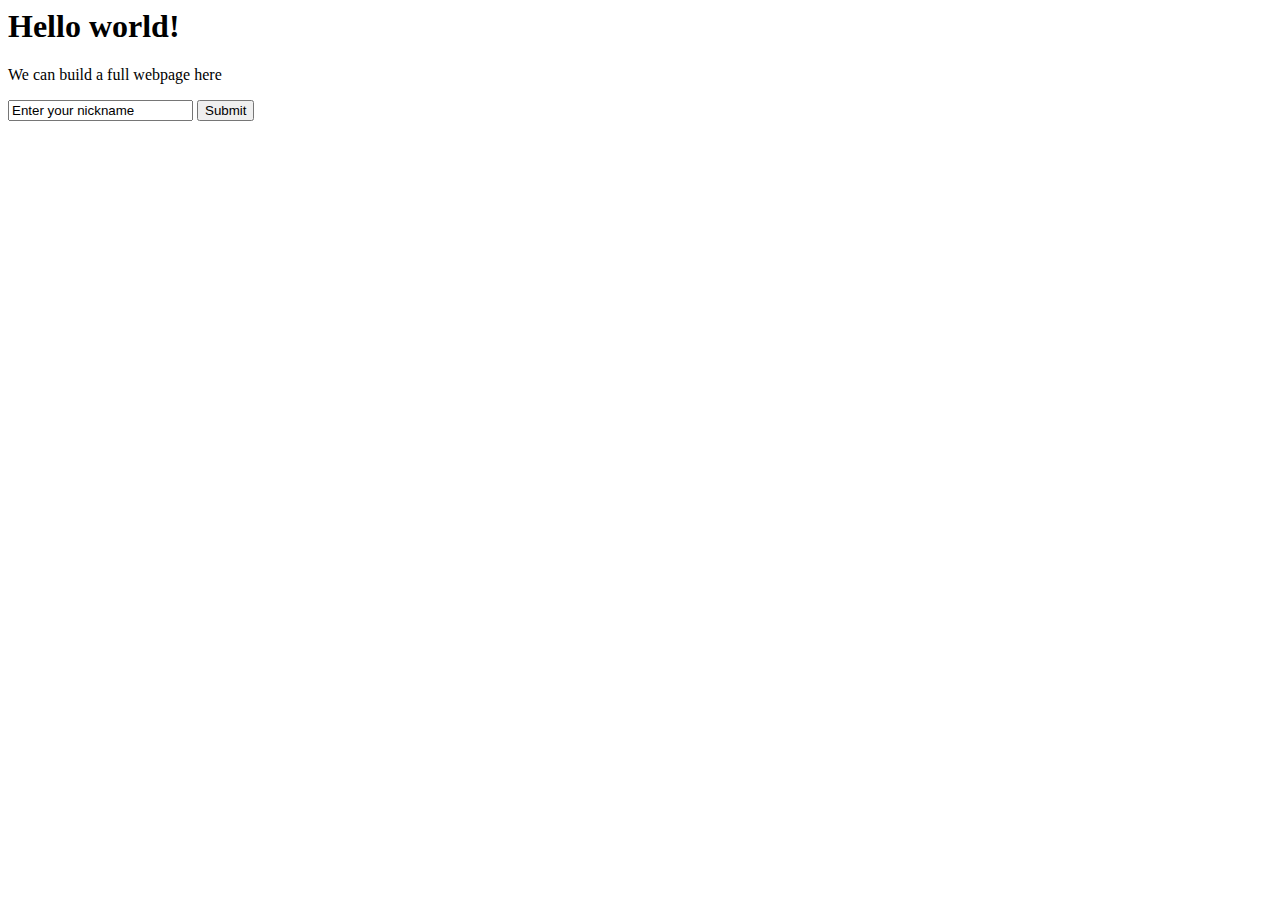
==== templates/index.html @ 5973925e "Initial commit" ====
<html>
    <head>
        <title>Welcome!</title>
    </head>
    <body>
        <h1>Hello world!</h1>
        <p>We can build a full webpage here</p>
        <form>
            <input type="text" name="nickname" value="Enter your nickname"/>
            <input type="submit" value="Submit"/>
        </form>
    </body>
</html>
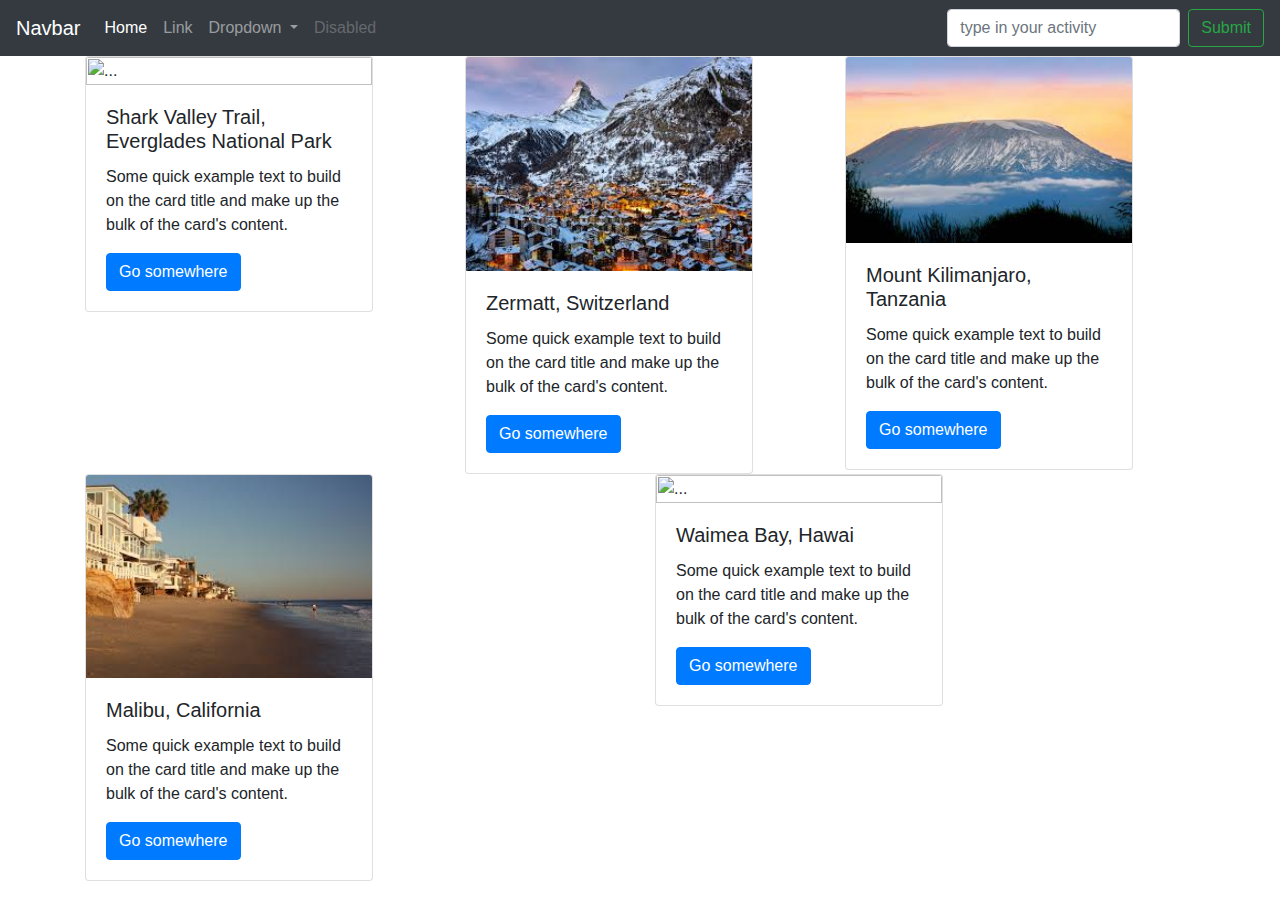
==== commit c70fc904: "initial commit" ====
--- a/templates/index.html
+++ b/templates/index.html
@@ -1,13 +1,105 @@
 <html>
     <head>
         <title>Welcome!</title>
+        <link rel="stylesheet" href="https://stackpath.bootstrapcdn.com/bootstrap/4.3.1/css/bootstrap.min.css" integrity="sha384-ggOyR0iXCbMQv3Xipma34MD+dH/1fQ784/j6cY/iJTQUOhcWr7x9JvoRxT2MZw1T" crossorigin="anonymous">
+        <link rel="stylesheet" type="text/css" href="static/css/style.css">
     </head>
     <body>
-        <h1>Hello world!</h1>
-        <p>We can build a full webpage here</p>
-        <form>
-            <input type="text" name="nickname" value="Enter your nickname"/>
-            <input type="submit" value="Submit"/>
-        </form>
+<nav class="navbar navbar-expand-lg navbar-dark bg-dark">
+  <a class="navbar-brand" href="#">Navbar</a>
+  <button class="navbar-toggler" type="button" data-toggle="collapse" data-target="#navbarSupportedContent" aria-controls="navbarSupportedContent" aria-expanded="false" aria-label="Toggle navigation">
+    <span class="navbar-toggler-icon"></span>
+  </button>
+
+  <div class="collapse navbar-collapse" id="navbarSupportedContent">
+    <ul class="navbar-nav mr-auto">
+      <li class="nav-item active">
+        <a class="nav-link" href="#">Home <span class="sr-only">(current)</span></a>
+      </li>
+      <li class="nav-item">
+        <a class="nav-link" href="#">Link</a>
+      </li>
+      <li class="nav-item dropdown">
+        <a class="nav-link dropdown-toggle" href="#" id="navbarDropdown" role="button" data-toggle="dropdown" aria-haspopup="true" aria-expanded="false">
+          Dropdown
+        </a>
+        <div class="dropdown-menu" aria-labelledby="navbarDropdown">
+          <a class="dropdown-item" href="#">Action</a>
+          <a class="dropdown-item" href="#">Another action</a>
+          <div class="dropdown-divider"></div>
+          <a class="dropdown-item" href="#">Something else here</a>
+        </div>
+      </li>
+      <li class="nav-item">
+        <a class="nav-link disabled" href="#" tabindex="-1" aria-disabled="true">Disabled</a>
+      </li>
+    </ul>
+    <form class="form-inline my-2 my-lg-0" method='post' action='/results'>
+      <input class="form-control mr-sm-2" type="text" name="activity" placeholder="type in your activity" aria-label="Search">
+      <button class="btn btn-outline-success my-2 my-sm-0" type="submit">Submit</button>
+    </form>
+  </div>
+</nav>
+<div class='container'>
+  <div class='row justify-content-end'>
+    <div class='col'>
+      <div class="card" style="width: 18rem;">
+        <img src="https://www.bikeflorida.net/images/shark-valley/everglades-shark-valley-2-03.jpg +" class="card-img-top" alt="...">
+        <div class="card-body">
+          <h5 class="card-title">Shark Valley Trail, Everglades National Park</h5>
+          <p class="card-text">Some quick example text to build on the card title and make up the bulk of the card's content.</p>
+          <a href="#" class="btn btn-primary">Go somewhere</a>
+        </div>
+      </div>
+    </div>
+    <div class='col'>
+      <div class="card" style="width: 18rem;">
+        <img src="[data-uri]" class="card-img-top" alt="...">
+        <div class="card-body">
+          <h5 class="card-title">Zermatt, Switzerland</h5>
+          <p class="card-text">Some quick example text to build on the card title and make up the bulk of the card's content.</p>
+          <a href="#" class="btn btn-primary">Go somewhere</a>
+        </div>
+      </div>
+    </div>
+    <div class='col'>
+      <div class="card" style="width: 18rem;">
+        <img src="[data-uri]" class="card-img-top" alt="...">
+        <div class="card-body">
+          <h5 class="card-title">Mount Kilimanjaro, Tanzania</h5>
+          <p class="card-text">Some quick example text to build on the card title and make up the bulk of the card's content.</p>
+          <a href="#" class="btn btn-primary">Go somewhere</a>
+        </div>
+      </div>
+    </div>
+    
+  </div>
+  <div class='row justify-content-end'>
+    <div class='col'>
+      <div class="card c12" style="width: 18rem;">
+        <img src="[data-uri]" class="card-img-top" alt="...">
+        <div class="card-body">
+          <h5 class="card-title">Malibu, California</h5>
+          <p class="card-text">Some quick example text to build on the card title and make up the bulk of the card's content.</p>
+          <a href="#" class="btn btn-primary">Go somewhere</a>
+        </div>
+      </div>
+    </div>
+    <div class='col' >
+      <div class="card" style="width: 18rem;">
+        <img src="https://i.pinimg.com/originals/b8/84/cc/b884ccafb31a75ed8bc9d5c80afea20c.png" class="card-img-top" alt="...">
+        <div class="card-body">
+          <h5 class="card-title">Waimea Bay, Hawai</h5>
+          <p class="card-text">Some quick example text to build on the card title and make up the bulk of the card's content.</p>
+          <a href="#" class="btn btn-primary">Go somewhere</a>
+        </div>
+      </div>
+    </div>
+  </div>
+</div>
+        <script src="https://code.jquery.com/jquery-3.3.1.slim.min.js" integrity="sha384-q8i/X+965DzO0rT7abK41JStQIAqVgRVzpbzo5smXKp4YfRvH+8abtTE1Pi6jizo" crossorigin="anonymous"></script>
+        <script src="https://cdnjs.cloudflare.com/ajax/libs/popper.js/1.14.7/umd/popper.min.js" integrity="sha384-UO2eT0CpHqdSJQ6hJty5KVphtPhzWj9WO1clHTMGa3JDZwrnQq4sF86dIHNDz0W1" crossorigin="anonymous"></script>
+        <script src="https://stackpath.bootstrapcdn.com/bootstrap/4.3.1/js/bootstrap.min.js" integrity="sha384-JjSmVgyd0p3pXB1rRibZUAYoIIy6OrQ6VrjIEaFf/nJGzIxFDsf4x0xIM+B07jRM" crossorigin="anonymous"></script>
     </body>
 </html>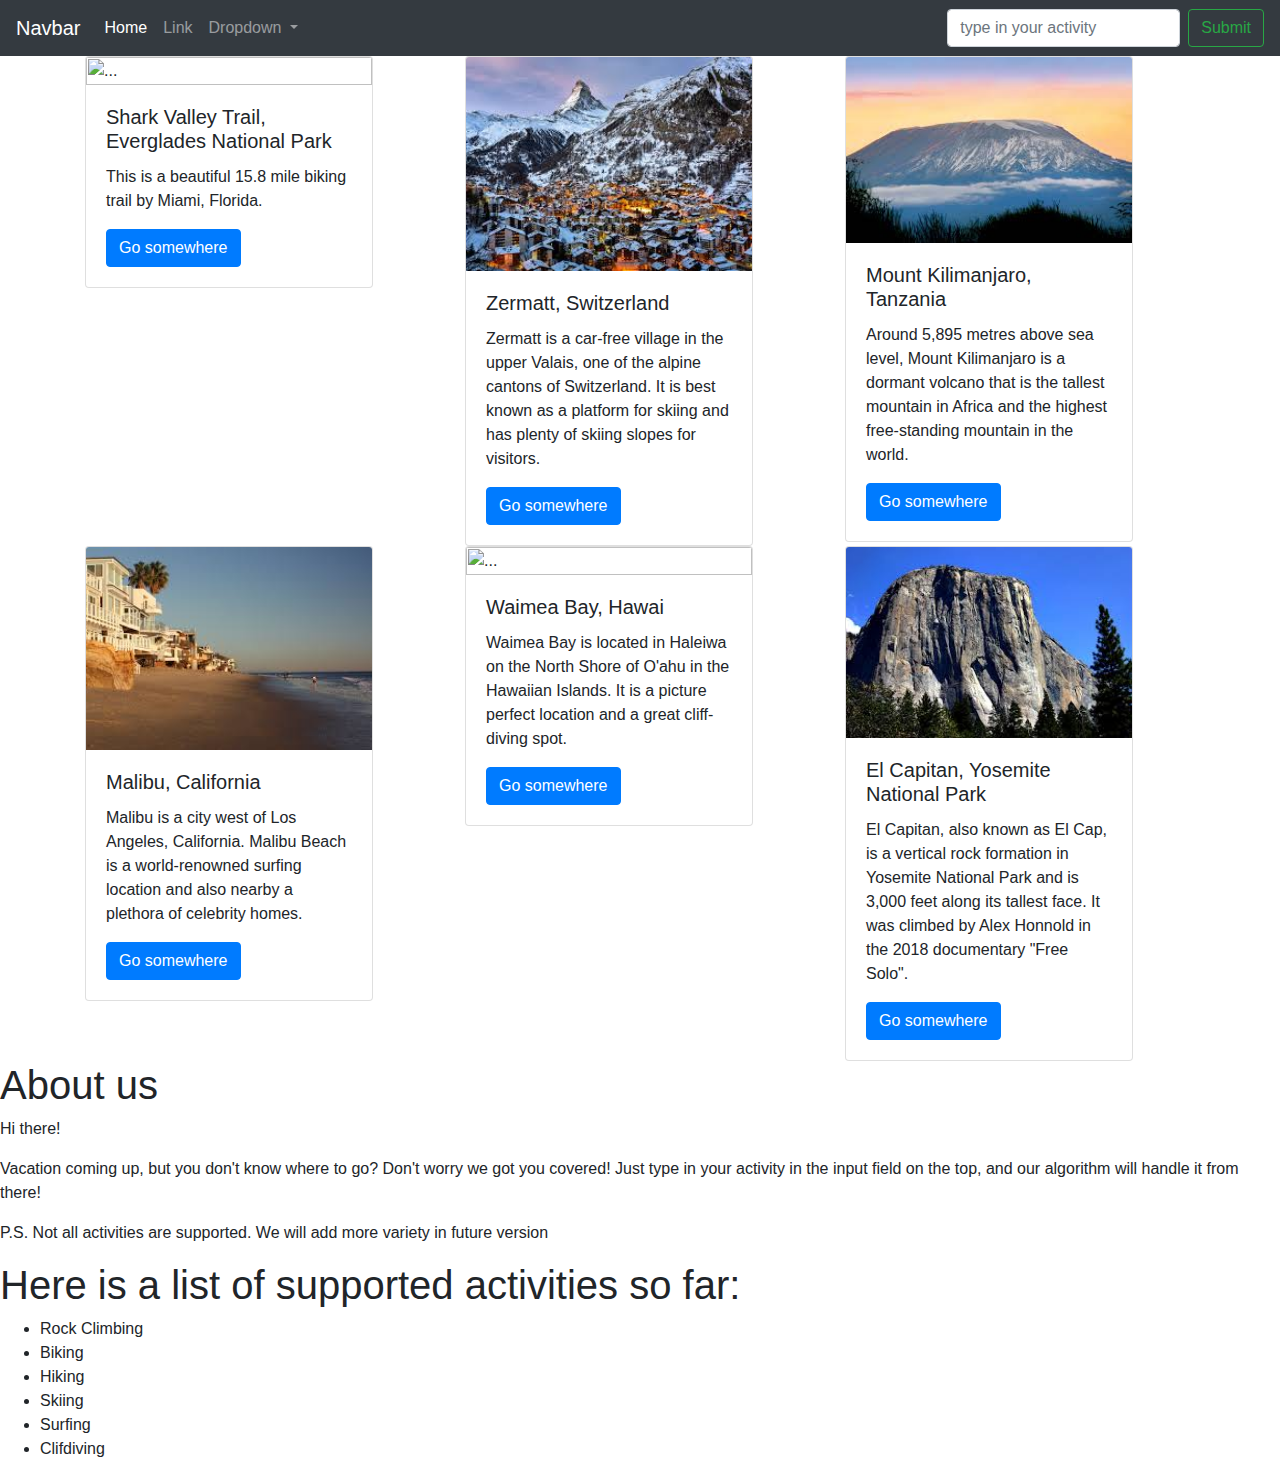
==== commit 1bd3f1ee: "DeployToHeroku" ====
--- a/templates/index.html
+++ b/templates/index.html
@@ -1,64 +1,61 @@
 <html>
     <head>
         <title>Welcome!</title>
+        <link rel="stylesheet" type="text/css" href="style.css">
         <link rel="stylesheet" href="https://stackpath.bootstrapcdn.com/bootstrap/4.3.1/css/bootstrap.min.css" integrity="sha384-ggOyR0iXCbMQv3Xipma34MD+dH/1fQ784/j6cY/iJTQUOhcWr7x9JvoRxT2MZw1T" crossorigin="anonymous">
-        <link rel="stylesheet" type="text/css" href="static/css/style.css">
     </head>
     <body>
-<nav class="navbar navbar-expand-lg navbar-dark bg-dark">
-  <a class="navbar-brand" href="#">Navbar</a>
-  <button class="navbar-toggler" type="button" data-toggle="collapse" data-target="#navbarSupportedContent" aria-controls="navbarSupportedContent" aria-expanded="false" aria-label="Toggle navigation">
-    <span class="navbar-toggler-icon"></span>
-  </button>
-
-  <div class="collapse navbar-collapse" id="navbarSupportedContent">
-    <ul class="navbar-nav mr-auto">
-      <li class="nav-item active">
-        <a class="nav-link" href="#">Home <span class="sr-only">(current)</span></a>
-      </li>
-      <li class="nav-item">
-        <a class="nav-link" href="#">Link</a>
-      </li>
-      <li class="nav-item dropdown">
-        <a class="nav-link dropdown-toggle" href="#" id="navbarDropdown" role="button" data-toggle="dropdown" aria-haspopup="true" aria-expanded="false">
-          Dropdown
-        </a>
-        <div class="dropdown-menu" aria-labelledby="navbarDropdown">
-          <a class="dropdown-item" href="#">Action</a>
-          <a class="dropdown-item" href="#">Another action</a>
-          <div class="dropdown-divider"></div>
-          <a class="dropdown-item" href="#">Something else here</a>
-        </div>
-      </li>
-      <li class="nav-item">
-        <a class="nav-link disabled" href="#" tabindex="-1" aria-disabled="true">Disabled</a>
-      </li>
-    </ul>
-    <form class="form-inline my-2 my-lg-0" method='post' action='/results'>
-      <input class="form-control mr-sm-2" type="text" name="activity" placeholder="type in your activity" aria-label="Search">
-      <button class="btn btn-outline-success my-2 my-sm-0" type="submit">Submit</button>
-    </form>
+      <nav class="navbar navbar-expand-lg navbar-dark bg-dark sticky-top">
+        <a class="navbar-brand" href="#">Navbar</a>
+        <button class="navbar-toggler" type="button" data-toggle="collapse" data-target="#navbarSupportedContent" aria-controls="navbarSupportedContent" aria-expanded="false" aria-label="Toggle navigation">
+          <span class="navbar-toggler-icon"></span>
+        </button>
+        <div class="collapse navbar-collapse" id="navbarSupportedContent">
+          <ul class="navbar-nav mr-auto">
+            <li class="nav-item active">
+              <a class="nav-link" href="#">Home <span class="sr-only">(current)</span></a>
+            </li>
+            <li class="nav-item">
+              <a class="nav-link" href="#">Link</a>
+            </li>
+            <li class="nav-item dropdown">
+              <a class="nav-link dropdown-toggle" href="#" id="navbarDropdown" role="button" data-toggle="dropdown" aria-haspopup="true" aria-expanded="false">
+                Dropdown
+              </a>
+            <div class="dropdown-menu" aria-labelledby="navbarDropdown">
+              <a class="dropdown-item" href="#">Action</a>
+              <a class="dropdown-item" href="#">Another action</a>
+              <div class="dropdown-divider"></div>
+              <a class="dropdown-item" href="#">Something else here</a>
+            </div>
+            </li>
+          </ul>
+        <form class="form-inline my-2 my-lg-0" method='post' action='/results'>
+          <input class="form-control mr-sm-2" id='uInput' type="text" name="activity" placeholder="type in your activity" aria-label="Search">
+          <button class="btn btn-outline-success my-2 my-sm-0" type="submit">Submit</button>
+        </form>
+      </div>
+    </nav>
+  <div id='welcome'>
   </div>
-</nav>
-<div class='container'>
-  <div class='row justify-content-end'>
-    <div class='col'>
-      <div class="card" style="width: 18rem;">
-        <img src="https://www.bikeflorida.net/images/shark-valley/everglades-shark-valley-2-03.jpg -" class="card-img-top" alt="...">
-        <div class="card-body">
-          <h5 class="card-title">Shark Valley Trail, Everglades National Park</h5>
-          <p class="card-text">Some quick example text to build on the card title and make up the bulk of the card's content.</p>
-          <a href="#" class="btn btn-primary">Go somewhere</a>
+  <div class='container'>
+    <div class='row justify-content-end'>
+      <div class='col'>
+        <div class="card" style="width: 18rem;">
+          <img src="https://www.bikeflorida.net/images/shark-valley/everglades-shark-valley-2-03.jpg" class="card-img-top" alt="...">
+          <div class="card-body">
+            <h5 class="card-title">Shark Valley Trail, Everglades National Park</h5>
+            <p class="card-text">This is a beautiful 15.8 mile biking trail by Miami, Florida.</p>
+            <a href="#" class="btn btn-primary">Go somewhere</a>
+          </div>
         </div>
       </div>
-    </div>
-    <div class='col'>
-      <div class="card" style="width: 18rem;">
-        <img src="[data-uri]" class="card-img-top" alt="...">
-        <div class="card-body">
+      <div class='col'>
+        <div class="card" style="width: 18rem;">
+          <img src="[data-uri]" class="card-img-top" alt="...">
+          <div class="card-body">
           <h5 class="card-title">Zermatt, Switzerland</h5>
-          <p class="card-text">Some quick example text to build on the card title and make up the bulk of the card's content.</p>
+          <p class="card-text">Zermatt is a car-free village in the upper Valais, one of the alpine cantons of Switzerland. It is best known as a platform for skiing and has plenty of skiing slopes for visitors.</p>
           <a href="#" class="btn btn-primary">Go somewhere</a>
         </div>
       </div>
@@ -68,7 +65,7 @@
         <img src="[data-uri]" class="card-img-top" alt="...">
         <div class="card-body">
           <h5 class="card-title">Mount Kilimanjaro, Tanzania</h5>
-          <p class="card-text">Some quick example text to build on the card title and make up the bulk of the card's content.</p>
+          <p class="card-text">Around 5,895 metres above sea level, Mount Kilimanjaro is a dormant volcano that is the tallest mountain in Africa and the highest free-standing mountain in the world.</p>
           <a href="#" class="btn btn-primary">Go somewhere</a>
         </div>
       </div>
@@ -81,7 +78,7 @@
         <img src="[data-uri]" class="card-img-top" alt="...">
         <div class="card-body">
           <h5 class="card-title">Malibu, California</h5>
-          <p class="card-text">Some quick example text to build on the card title and make up the bulk of the card's content.</p>
+          <p class="card-text">Malibu is a city west of Los Angeles, California. Malibu Beach is a world-renowned surfing location and also nearby a plethora of celebrity homes.</p>
           <a href="#" class="btn btn-primary">Go somewhere</a>
         </div>
       </div>
@@ -91,13 +88,53 @@
         <img src="https://i.pinimg.com/originals/b8/84/cc/b884ccafb31a75ed8bc9d5c80afea20c.png" class="card-img-top" alt="...">
         <div class="card-body">
           <h5 class="card-title">Waimea Bay, Hawai</h5>
-          <p class="card-text">Some quick example text to build on the card title and make up the bulk of the card's content.</p>
+          <p class="card-text">Waimea Bay is located in Haleiwa on the North Shore of O'ahu in the Hawaiian Islands. It is a picture perfect location and a great cliff-diving spot.</p>
+          <a href="#" class="btn btn-primary">Go somewhere</a>
+        </div>
+      </div>
+    </div>
+    <div class='col'>
+      <div class="card" style="width: 18rem;">
+        <img src="[data-uri]" class="card-img-top" alt="...">
+        <div class="card-body">
+          <h5 class="card-title">El Capitan, Yosemite National Park</h5>
+          <p class="card-text">El Capitan, also known as El Cap, is a vertical rock formation in Yosemite National Park and is 3,000 feet along its tallest face. It was climbed by Alex Honnold in the 2018 documentary "Free Solo".</p>
           <a href="#" class="btn btn-primary">Go somewhere</a>
         </div>
       </div>
     </div>
   </div>
 </div>
+      <div class='about'>
+        <h1 id='aboutT'>
+          About us
+        </h1>
+        <div class='aboutPs'>
+          <p class='aboutP'>
+          Hi there!
+        </p>
+        <p class='aboutP'>
+          Vacation coming up, but you don't know where to go? Don't worry we got you covered! Just type in your activity in the input field on the top, and our algorithm will handle it from there!
+        </p>
+        <p class='aboutP'>
+          P.S. Not all activities are supported. We will add more variety in future version
+        </p>
+        </div>
+        
+      </div>
+      <div class='support'>
+        <h1 class='supportT'>
+          Here is a list of supported activities so far:
+        </h1>
+        <ul class='supportedL'>
+          <li id='climbing'>Rock Climbing</li>
+          <li id='biking'>Biking</li>
+          <li id='hiking'>Hiking</li>
+          <li id='skiinf'>Skiing</li>
+          <li id='surfing'>Surfing</li>
+          <li id='diving'>Clifdiving</li>
+        </ul>
+      </div>
         <script src="https://code.jquery.com/jquery-3.3.1.slim.min.js" integrity="sha384-q8i/X+965DzO0rT7abK41JStQIAqVgRVzpbzo5smXKp4YfRvH+8abtTE1Pi6jizo" crossorigin="anonymous"></script>
         <script src="https://cdnjs.cloudflare.com/ajax/libs/popper.js/1.14.7/umd/popper.min.js" integrity="sha384-UO2eT0CpHqdSJQ6hJty5KVphtPhzWj9WO1clHTMGa3JDZwrnQq4sF86dIHNDz0W1" crossorigin="anonymous"></script>
         <script src="https://stackpath.bootstrapcdn.com/bootstrap/4.3.1/js/bootstrap.min.js" integrity="sha384-JjSmVgyd0p3pXB1rRibZUAYoIIy6OrQ6VrjIEaFf/nJGzIxFDsf4x0xIM+B07jRM" crossorigin="anonymous"></script>
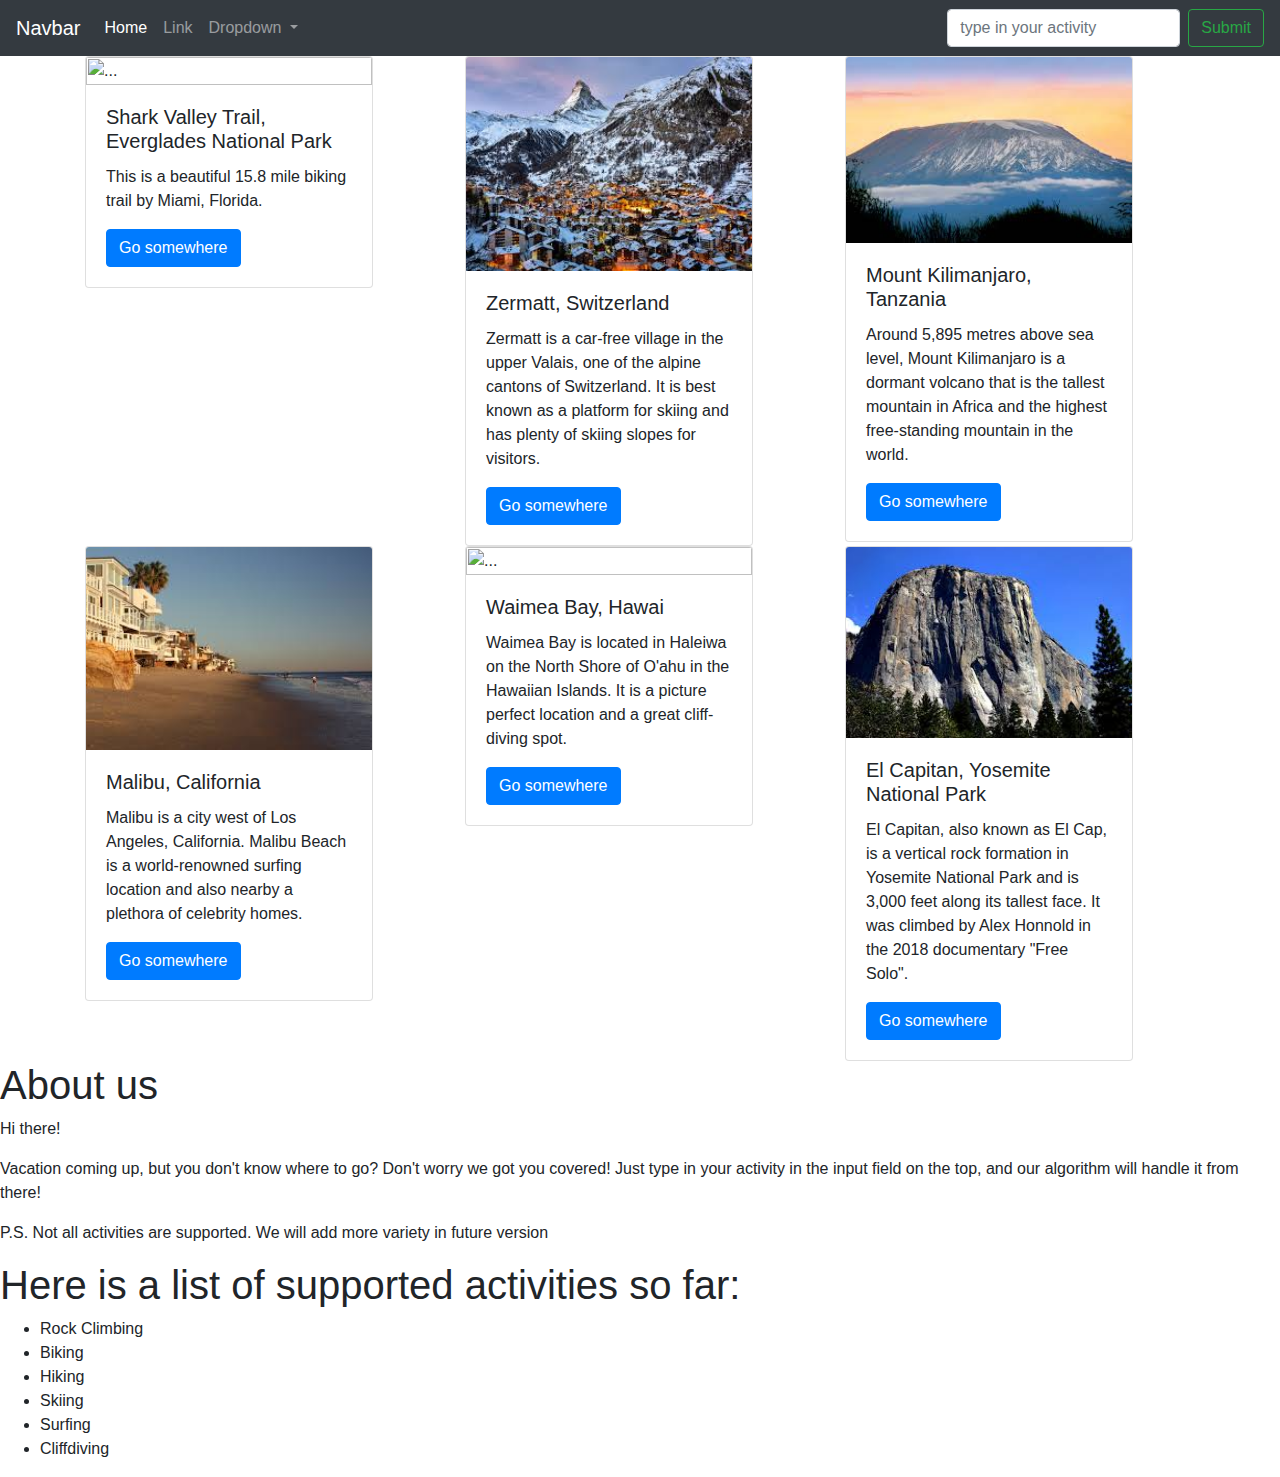
==== commit 67cb0196: "DeployToHeroku" ====
--- a/templates/index.html
+++ b/templates/index.html
@@ -46,7 +46,7 @@
           <div class="card-body">
             <h5 class="card-title">Shark Valley Trail, Everglades National Park</h5>
             <p class="card-text">This is a beautiful 15.8 mile biking trail by Miami, Florida.</p>
-            <a href="#" class="btn btn-primary">Go somewhere</a>
+            <a href="https://goo.gl/maps/jFR9ViEZQLnf8ieo6" class="btn btn-primary">Go somewhere</a>
           </div>
         </div>
       </div>
@@ -56,7 +56,7 @@
           <div class="card-body">
           <h5 class="card-title">Zermatt, Switzerland</h5>
           <p class="card-text">Zermatt is a car-free village in the upper Valais, one of the alpine cantons of Switzerland. It is best known as a platform for skiing and has plenty of skiing slopes for visitors.</p>
-          <a href="#" class="btn btn-primary">Go somewhere</a>
+          <a href="https://goo.gl/maps/2m6LkufuQPZupV3B6" class="btn btn-primary">Go somewhere</a>
         </div>
       </div>
     </div>
@@ -66,7 +66,7 @@
         <div class="card-body">
           <h5 class="card-title">Mount Kilimanjaro, Tanzania</h5>
           <p class="card-text">Around 5,895 metres above sea level, Mount Kilimanjaro is a dormant volcano that is the tallest mountain in Africa and the highest free-standing mountain in the world.</p>
-          <a href="#" class="btn btn-primary">Go somewhere</a>
+          <a href="https://goo.gl/maps/7x11WbWdY2xwP8MJ6" class="btn btn-primary">Go somewhere</a>
         </div>
       </div>
     </div>
@@ -79,7 +79,7 @@
         <div class="card-body">
           <h5 class="card-title">Malibu, California</h5>
           <p class="card-text">Malibu is a city west of Los Angeles, California. Malibu Beach is a world-renowned surfing location and also nearby a plethora of celebrity homes.</p>
-          <a href="#" class="btn btn-primary">Go somewhere</a>
+          <a href="https://goo.gl/maps/ZHVX28mnVZFG19TH9" class="btn btn-primary">Go somewhere</a>
         </div>
       </div>
     </div>
@@ -89,7 +89,7 @@
         <div class="card-body">
           <h5 class="card-title">Waimea Bay, Hawai</h5>
           <p class="card-text">Waimea Bay is located in Haleiwa on the North Shore of O'ahu in the Hawaiian Islands. It is a picture perfect location and a great cliff-diving spot.</p>
-          <a href="#" class="btn btn-primary">Go somewhere</a>
+          <a href="https://goo.gl/maps/hjgQtbRhBtsYWDgH7" class="btn btn-primary">Go somewhere</a>
         </div>
       </div>
     </div>
@@ -99,7 +99,7 @@
         <div class="card-body">
           <h5 class="card-title">El Capitan, Yosemite National Park</h5>
           <p class="card-text">El Capitan, also known as El Cap, is a vertical rock formation in Yosemite National Park and is 3,000 feet along its tallest face. It was climbed by Alex Honnold in the 2018 documentary "Free Solo".</p>
-          <a href="#" class="btn btn-primary">Go somewhere</a>
+          <a href="https://goo.gl/maps/7KuSVEg9KSgsDATA8" class="btn btn-primary">Go somewhere</a>
         </div>
       </div>
     </div>
@@ -132,7 +132,7 @@
           <li id='hiking'>Hiking</li>
           <li id='skiinf'>Skiing</li>
           <li id='surfing'>Surfing</li>
-          <li id='diving'>Clifdiving</li>
+          <li id='diving'>Cliffdiving</li>
         </ul>
       </div>
         <script src="https://code.jquery.com/jquery-3.3.1.slim.min.js" integrity="sha384-q8i/X+965DzO0rT7abK41JStQIAqVgRVzpbzo5smXKp4YfRvH+8abtTE1Pi6jizo" crossorigin="anonymous"></script>
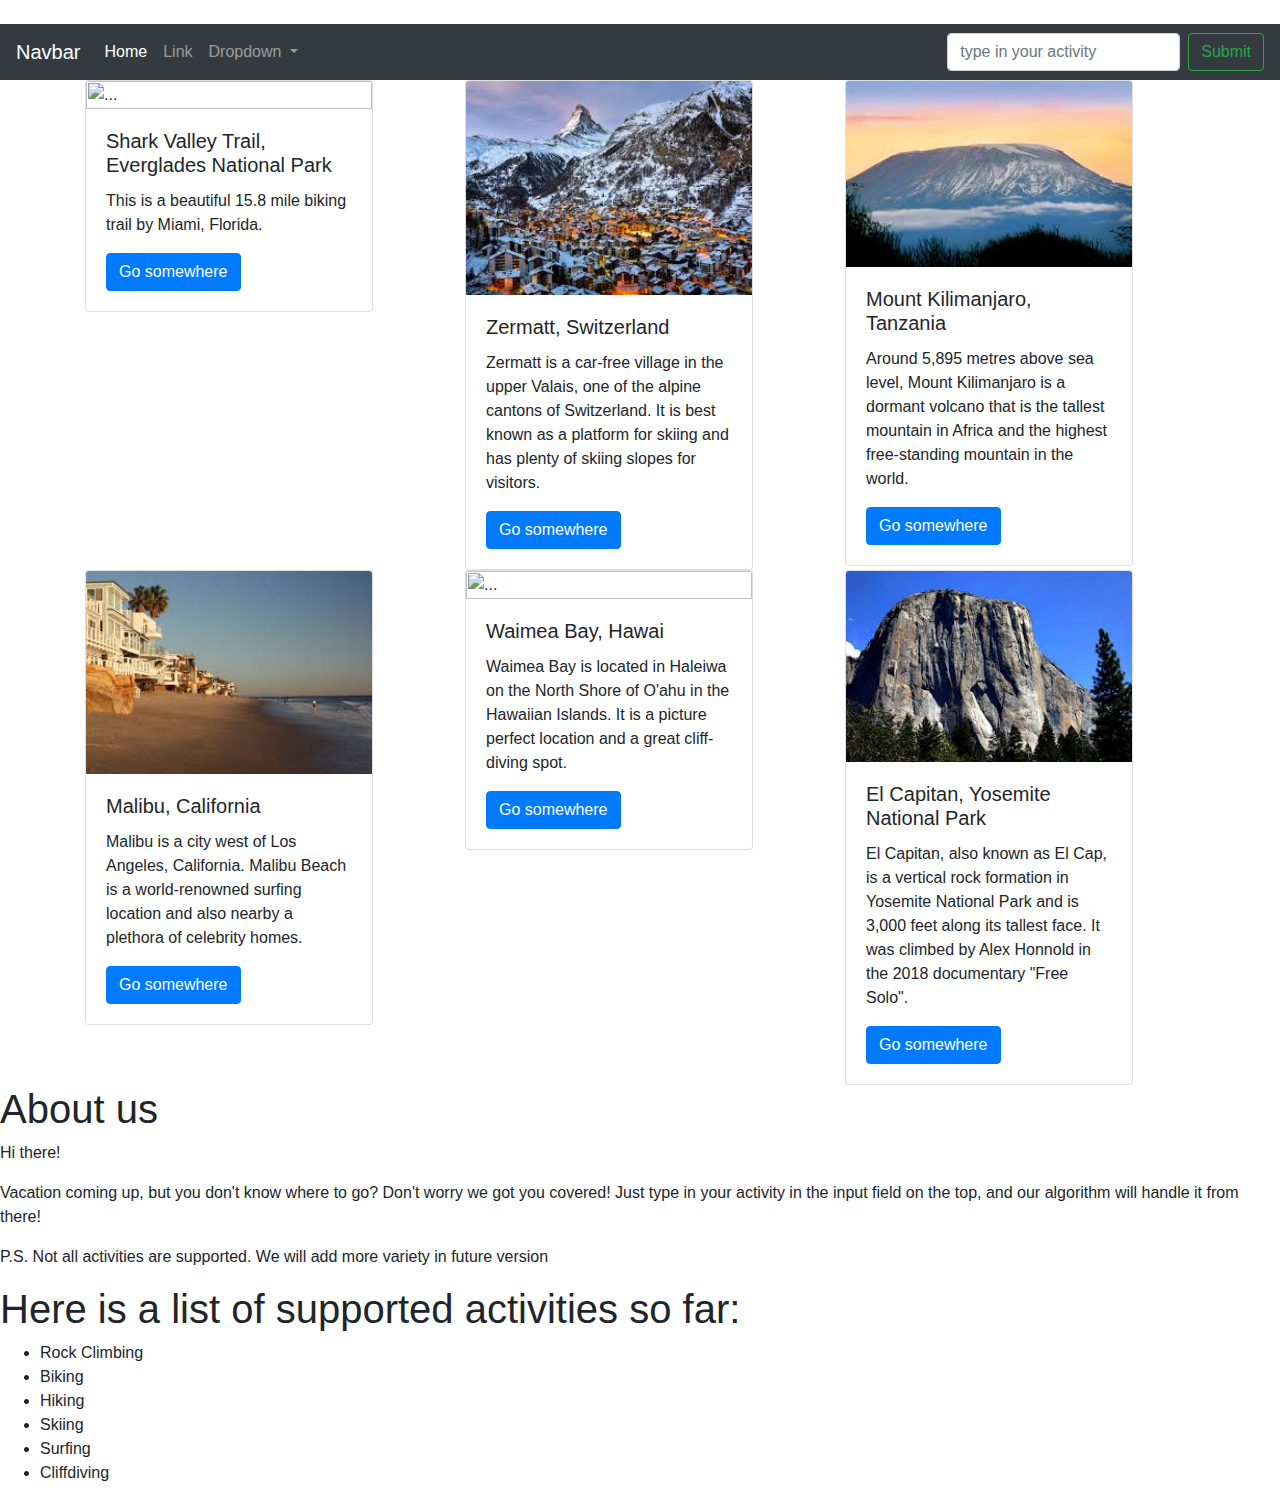
==== commit f3854047: "DeployToHeroku" ====
--- a/templates/index.html
+++ b/templates/index.html
@@ -1,7 +1,8 @@
 <html>
     <head>
         <title>Welcome!</title>
-        <link rel="stylesheet" type="text/css" href="style.css">
+        <link ... href="{{ url_for('static', filename='stylesheets/style.css') }}" /> +
         <link rel="stylesheet" href="https://stackpath.bootstrapcdn.com/bootstrap/4.3.1/css/bootstrap.min.css" integrity="sha384-ggOyR0iXCbMQv3Xipma34MD+dH/1fQ784/j6cY/iJTQUOhcWr7x9JvoRxT2MZw1T" crossorigin="anonymous">
     </head>
     <body>
